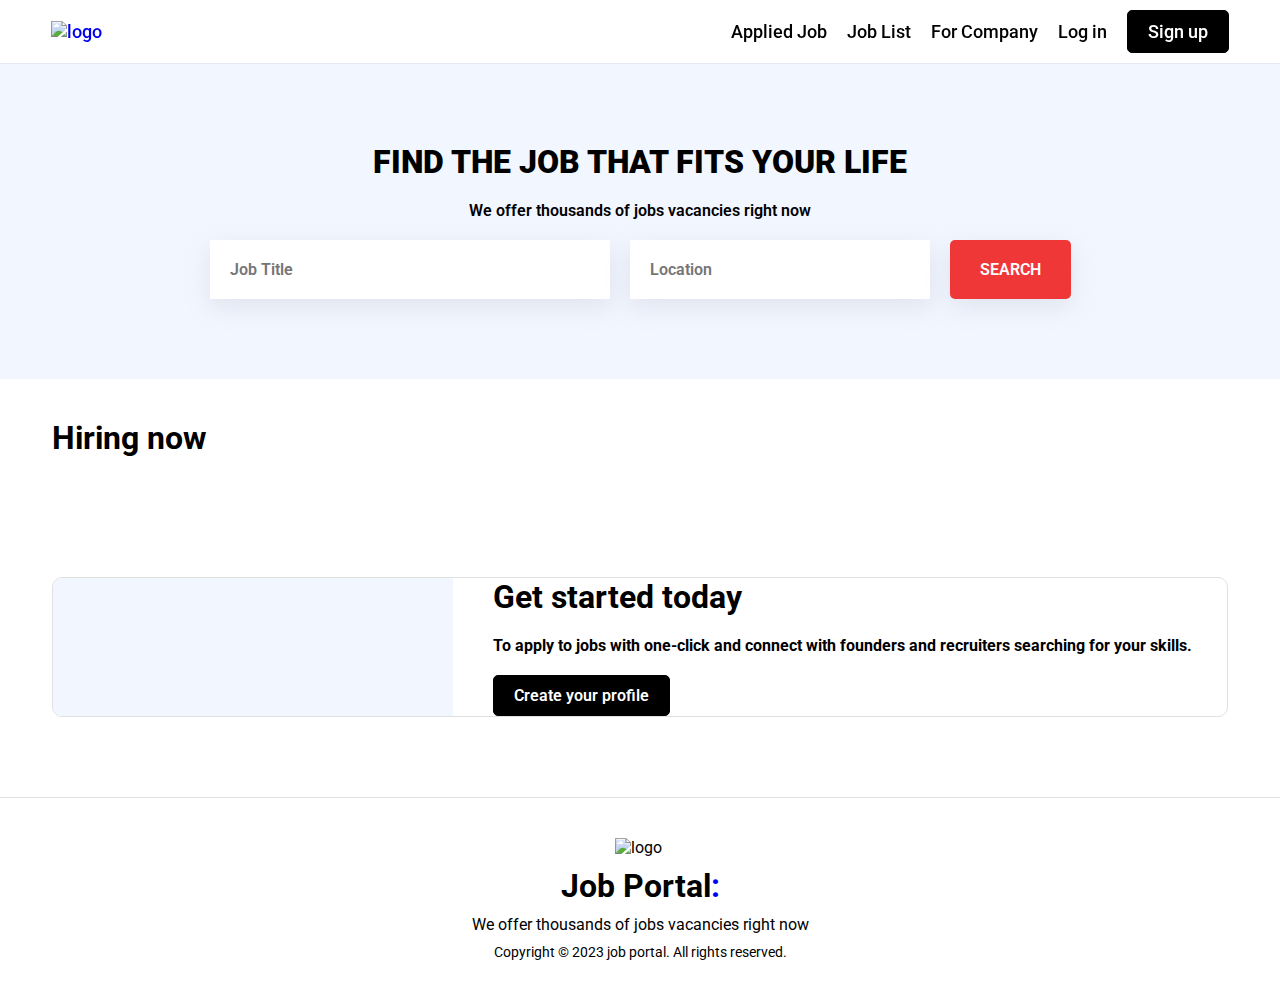
==== Index.html @ 81e7fa02 "feat: apply" ====
<!DOCTYPE html>
<html lang="en">
  <head>
    <meta charset="UTF-8" />
    <meta name="viewport" content="width=device-width, initial-scale=1.0" />
    <title>Job Portal</title>
    <link rel="stylesheet" href="./style/index.css" />
    <link rel="stylesheet" href="./style/home/hero.css" />
    <link rel="stylesheet" href="./style/home/job-list.css" />
    <link rel="stylesheet" href="./style/home/get-start.css" />
    <script
      src="https://kit.fontawesome.com/0eca523b09.js"
      crossorigin="anonymous"
    ></script>
  </head>
  <body>
    <nav class="nav-bar">
      <div>
        <a href="./Index.html">
          <img
            class="logo"
            src="https://encrypted-tbn0.gstatic.com/images?q=tbn:ANd9GcRRUsQiplH_OWtHnMb1Nrk31z58OJN009JG-w&usqp=CAU"
            alt="logo"
        /></a>
        <ul>
          <li>
            <a style="color: black" href="./applied.html">Applied Job</a>
          </li>
          <li>
            <a style="color: black" href="./job-list.html">Job List</a>
          </li>
          <ul class="log"></ul>
        </ul>
        <button id="menu">&#9776;</button>
      </div>
    </nav>
    <aside class="m-nav">
      <ul>
        <li>
          <a style="color: black" href="./applied.html">Applied Job</a>
        </li>
        <li>
          <a style="color: black" href="./job-list.html">Job List</a>
        </li>
        <ul class="log"></ul>
      </ul>
    </aside>
    <section>
      <div class="hero">
        <h1>FIND THE JOB THAT FITS YOUR LIFE</h1>
        <h4>We offer thousands of jobs vacancies right now</h4>
        <div class="search-job">
          <input type="text" name="" id="job-title" placeholder="Job Title" />
          <input type="text" name="" id="location" placeholder="Location" />
          <button class="search-btn">SEARCH</button>
        </div>
      </div>
    </section>
    <div style="width: 95%; margin: auto">
      <section style="padding: 40px 20px">
        <div
          style="
            display: flex;
            justify-content: space-between;
            align-items: center;
            flex-wrap: wrap;
          "
        >
          <h1>Hiring now</h1>
        </div>
        <div id="job-detail"></div>

        <div id="job-list" class="job-list"></div>
      </section>
      <!-- <section style="padding: 0 20px">
        <h1>Trending jobs</h1>
        <div style="padding: 20px 0">
          <div
            style="
              display: flex;
              justify-content: space-between;
              align-items: center;
              border-bottom: 1px solid #e0e0e0;
              padding: 20px 0;
            "
          >
            <div
              style="
                display: flex;
                gap: 10px;
                align-items: center;
                padding: 0 20px;
              "
            >
              <img
                src="https://photos.wellfound.com/startups/i/90183-bed46f22aafe8af7dc65cdd73fff2f76-medium_jpg.jpg?buster=1620918177"
                alt=""
                style="width: 50px; border-radius: 5px"
              />
              <div
                style="
                  display: flex;
                  flex-direction: column;
                  gap: 10px;
                  padding: 0 20px;
                "
              >
                <h4>Discord</h4>
                <p>501-1000 employees</p>
              </div>
            </div>
            <div style="display: flex; gap: 10px">
              <button class="outline-btn">Apply</button>
            </div>
          </div>
          <div
            style="
              display: flex;
              justify-content: space-between;
              align-items: center;
              border-bottom: 1px solid #e0e0e0;
              padding: 20px 0;
            "
          >
            <div
              style="
                display: flex;
                gap: 10px;
                align-items: center;
                padding: 0 20px;
              "
            >
              <img
                src="https://photos.wellfound.com/startups/i/90183-bed46f22aafe8af7dc65cdd73fff2f76-medium_jpg.jpg?buster=1620918177"
                alt=""
                style="width: 50px; border-radius: 5px"
              />
              <div
                style="
                  display: flex;
                  flex-direction: column;
                  gap: 10px;
                  padding: 0 20px;
                "
              >
                <h4>Discord</h4>
                <p>501-1000 employees</p>
              </div>
            </div>
            <div style="display: flex; gap: 10px">
              <button class="outline-btn">Apply</button>
            </div>
          </div>
          <div
            style="
              display: flex;
              justify-content: space-between;
              align-items: center;
              border-bottom: 1px solid #e0e0e0;
              padding: 20px 0;
            "
          >
            <div
              style="
                display: flex;
                gap: 10px;
                align-items: center;
                padding: 0 20px;
              "
            >
              <img
                src="https://photos.wellfound.com/startups/i/90183-bed46f22aafe8af7dc65cdd73fff2f76-medium_jpg.jpg?buster=1620918177"
                alt=""
                style="width: 50px; border-radius: 5px"
              />
              <div
                style="
                  display: flex;
                  flex-direction: column;
                  gap: 10px;
                  padding: 0 20px;
                "
              >
                <h4>Discord</h4>
                <p>501-1000 employees</p>
              </div>
            </div>
            <div style="display: flex; gap: 10px">
              <button class="outline-btn">Apply</button>
            </div>
          </div>
          <div
            style="
              display: flex;
              justify-content: space-between;
              align-items: center;
              border-bottom: 1px solid #e0e0e0;
              padding: 20px 0;
            "
          >
            <div
              style="
                display: flex;
                gap: 10px;
                align-items: center;
                padding: 0 20px;
              "
            >
              <img
                src="https://photos.wellfound.com/startups/i/90183-bed46f22aafe8af7dc65cdd73fff2f76-medium_jpg.jpg?buster=1620918177"
                alt=""
                style="width: 50px; border-radius: 5px"
              />
              <div
                style="
                  display: flex;
                  flex-direction: column;
                  gap: 10px;
                  padding: 0 20px;
                "
              >
                <h4>Discord</h4>
                <p>501-1000 employees</p>
              </div>
            </div>
            <div style="display: flex; gap: 10px">
              <button class="outline-btn">Apply</button>
            </div>
          </div>
        </div>
      </section> -->
      <section class="get-start">
        <img src="https://wellfound.com/images/jobs/gkutg%201.png" alt="" />
        <div class="get-start-dec">
          <h1>Get started today</h1>
          <h4>
            To apply to jobs with one-click and connect with founders and
            recruiters searching for your skills.
          </h4>
          <a href="./Profile.html" class="btn">Create your profile</a>
        </div>
      </section>
    </div>
    <footer>
      <img
        class="logo"
        src="https://encrypted-tbn0.gstatic.com/images?q=tbn:ANd9GcRRUsQiplH_OWtHnMb1Nrk31z58OJN009JG-w&usqp=CAU"
        alt="logo"
      />
      <h1>Job Portal<span style="color: blue">:</span></h1>
      <p>We offer thousands of jobs vacancies right now</p>
      <p style="font-size: 14px">
        Copyright © 2023 job portal. All rights reserved.
      </p>
    </footer>
    <script>
      let actId;
      let U_user = JSON.parse(localStorage?.getItem("user"));
      const jobCard = document.getElementsByClassName("job-card");
      let isDetailOpen = false;
      // showLess.addEventListener("click", () => {
      //   isDetailOpen = false;
      //   jobDetail[0].style.width = isDetailOpen ? "50%" : 0;
      //   showLess.style.display = "none";
      // });
      // for (let i = 0; i < jobCard.length; i++) {
      //   jobCard[i].addEventListener("click", () => {
      //     console.log(jobDetail);
      //     isDetailOpen = !isDetailOpen;
      //     jobDetail[0].style.width = isDetailOpen ? "50%" : 0;
      //     showLess.style.display = "flex";
      //   });
      // }
      let showDetail = true;
      const handleclose = () => {
        showDetail = false;
        document.getElementById("job-detail").innerHTML = "";
      };
      async function postData(url = "", data = {}) {
        const response = await fetch(url, {
          method: "POST",
          mode: "cors",
          cache: "no-cache",
          credentials: "same-origin",
          headers: {
            "Content-Type": "application/json",
          },
          redirect: "follow",
          referrerPolicy: "no-referrer",
          body: JSON.stringify(data),
        });
        return response.json();
      }
      const apply = (J_id) => {
        postData(`http://localhost:9000/Jobs`, {
          J_id: J_id,
          U_id: U_user?.U_id,
          Apply_date:
            new Date().getFullYear() +
            "-" +
            (new Date().getMonth() + 1).toString().padStart(2, "0") +
            "-" +
            String(new Date().getDate()).padStart(2, "0"),
          status: "in-process",
        }).then(() => {
          window.location.reload();
        });
      };
      const getDataById = async (id) => {
        try {
          const response = await fetch(
            `http://localhost:9000/JobsDetails?J_id=${id}`,
            {
              method: "GET",
              mode: "cors",
              cache: "no-cache",
              credentials: "same-origin",
              headers: {
                "Content-Type": "application/json",
              },
              redirect: "follow",
              referrerPolicy: "no-referrer",
            }
          );

          const data = await response.json();
          console.log(data);

          if (data) {
            document.getElementById(
              "job-detail"
            ).innerHTML = ` <div class="job-detail">
                <button id="show-detail" onclick={handleclose()} class="show-detail">&#10005</button>
                <div
                  style="
                    overflow-y: scroll;
                    height: calc(100vh - 90px) !important;
                    padding: 0px 20px 20px 20px;
                  "
                >
                  <div
                    style="
                      display: flex;
                      justify-content: space-between;
                      align-items: center;
                    "
                    class="profile-img-card"
                  >
                    <div style="display: flex; align-items: center; gap: 20px">
                      <div>
                        <img
                          src=${
                            data?.jobDetails?.Comapny_logo ??
                            "https://encrypted-tbn0.gstatic.com/images?q=tbn:ANd9GcRRUsQiplH_OWtHnMb1Nrk31z58OJN009JG-w&usqp=CAU"
                          }
                          alt=""
                          style="width: 50px;
                   border-radius: 5px;
                   flex-shrink: 0 !important;
                   height: 60px;
                   object-fit: contain;"
                        />
                      </div>
                      <div style="display: flex; flex-direction: column; gap: 3px">
                        <h4>${data?.jobDetails?.Company_name ?? ""}</h4>
                        <p>${data?.jobDetails?.Job_industry ?? ""}</p>
                        <p>${data?.jobDetails?.Main_address ?? ""}</p>
                      </div>
                    </div>
                    ${
                      U_user &&
                      `<button class="btn" onclick="apply(${data?.jobDetails?.J_id})">Apply</button>`
                    }
                  </div>
                  <br />
                  <div style="display: flex; gap: 20px">
                    <div>
                      <h5>Posted date</h5>
                      <p>${data?.jobDetails?.Post_date?.split("T")[0] ?? ""}</p>
                    </div>
                    <div>
                      <h5>Due date</h5>
                      <p>${data?.jobDetails?.Due_date?.split("T")[0] ?? ""}</p>
                    </div>
                  </div>
                  <br />
                  <h3>${data?.jobDetails?.Job_title ?? ""}</h3>
                  <br />
                  <p>
                   ${data?.jobDetails?.Job_desc ?? ""}
                  </p>
                  <br />
                  <h4>Industry</h4>
                  <div
                    style="
                      display: flex;
                      gap: 10px;
                      margin-top: 10px;
                      flex-direction: column;
                    "
                  >
                    <p>${data?.jobDetails?.Job_industry ?? ""}</p>
                  </div>
                  <br />
                  <h4>Job Roles</h4>
                  <div
                    style="
                      display: flex;
                      gap: 10px;
                      margin-top: 10px;
                      font-size: large;
                    "
                  >
                    ${data?.jobRoles?.map(
                      (i) => `<div class="tag">${i?.roles}</div>`
                    )}
                  </div>
                  <br />
                  <h4>Requirements</h4>
                  <div
                    style="
                      display: flex;
                      gap: 10px;
                      margin-top: 10px;
                      flex-direction: column;
                    "
                  >
                  ${data?.eduReq?.map((i) => `<p>${i?.Requirements}</p>`)}

                  </div>
                </div>
              </div>`;
          }
        } catch (err) {
          // alert("An error occurred:", error);
        }
      };
      const handleOpen = (id) => {
        actId = id;
        getDataById(id);
        isDetailOpen = !isDetailOpen;
        // document.getElementById("job-detail").style.width = isDetailOpen
        //   ? "50%"
        //   : 0;
      };

      // for (let i = 0; i < jobCard.length; i++) {
      //   jobCard[i].addEventListener("click", () => {
      //     console.log(jobDetail);
      //     isDetailOpen = !isDetailOpen;
      //     jobDetail.style.width = isDetailOpen ? "50%" : 0;
      //   });
      // }

      const getData = async () => {
        try {
          const response = await fetch(`http://localhost:9000/`, {
            method: "GET",
            // body: e,
            mode: "cors",
            cache: "no-cache",
            credentials: "same-origin",
            headers: {
              "Content-Type": "application/json",
            },
            redirect: "follow",
            referrerPolicy: "no-referrer",
          });

          const data = await response.json();
          console.log(data);
          if (data) {
            const jobList = document.getElementById("job-list");
            console.log(jobList);
            jobList.innerHTML = "";
            data?.map((item, index) => {
              jobList.innerHTML += `  <div class="job-card"  onclick={handleOpen(${
                item?.J_id
              })}>
                <div
                  style="
                    display: flex;
                    gap: 10px;
                    align-items: center;
                    padding: 0 20px;
                  "
                >
                  <img
                    src=${
                      item?.Comapny_logo ??
                      "https://encrypted-tbn0.gstatic.com/images?q=tbn:ANd9GcRRUsQiplH_OWtHnMb1Nrk31z58OJN009JG-w&usqp=CAU"
                    }
                    alt=""
                    style="width: 50px; border-radius: 5px;  flex-shrink: 0 !important;
                          height: 60px;
                          object-fit: contain;"
                  />
                  <div
                    style="
                      display: flex;
                      flex-direction: column;
                      gap: 10px;
                      padding: 0 20px;
                    "
                  >
                    <h4>${item?.Company_name}</h4>
                    <p>${item?.Industry}</p>
                  </div>
                </div>
                <h1  style="padding: 0 20px">${item?.Job_title}</h1>
                <p style="padding: 0 20px">
                  ${item?.Job_desc}
                </p>
                <div
                  style="
                    display: flex;
                    flex-direction: column;
                    gap: 10px;
                    padding: 0 20px;
                  "
                >
                <div style="display: flex; gap: 10px;">Location: <span class="tag">${
                  item?.Main_address
                }</span></div>
                  <div style="display: flex; gap: 10px;">Job Tab: <span class="tag">${
                    item?.Job_type
                  }</span></div>
                  <div>Post date: ${item?.Post_date?.split("T")[0]}</div>
                </div>
                <div class="job-card-review">
                  <span>${item?.Open_vacency} Open Position</span>
                  <i class="fa-solid fa-chevron-right"></i>
                </div>
              </div>`;
              return;
            });
          }
        } catch (err) {
          // alert("An error occurred:", error);
        }
      };
      getData();
    </script>
    <script></script>
    <script src="../script/nav.js"></script>
  </body>
</html>
---- style/index.css ----
@import url('https://fonts.googleapis.com/css2?family=Roboto:wght@300&display=swap');

*{
     margin: 0;
     padding: 0;
     box-sizing: border-box;
     font-family: 'Roboto', sans-serif;
}

nav{
     background-color: white;
     display: flex;
     gap: 20px;
     justify-content: space-between;
     z-index: 999;
     padding: 10px 20px;
     align-items: center;
     position: sticky;
     top: 0;
     box-shadow: rgba(0, 0, 0, 0.05) 0px 0px 0px 1px;
}

nav div{
     display: flex;
     gap: 20px;
     align-items: center;
     justify-content: space-between;
     width: 95%;
     margin: auto;
}

nav ul{
     list-style: none;
     display: flex;
     align-items: center;
     gap: 20px;
}

nav button{
     background-color: transparent;
     border: none;
}

.nav-bar img{
     width: 40px;
}

nav a{
     text-decoration: none;
     font-size: 18px;
     font-weight: 500;
     text-align: center;
}

#menu{
     display: none;
}

.m-nav{
     position: fixed;
     top: 0;
     left: 0;
     width: 0px;
     height: 100vh;
     overflow: auto;
     background-color: #fff;
     transition-duration: 300ms;
     z-index: 999;
}

.m-nav a{
     text-decoration: none;
}

.m-nav ul {
     display: flex;
     list-style: none;
     flex-direction: column;
     height: 100%;
     gap: 20px;
     justify-content: center;
     align-items: center;
     white-space: nowrap;
}

.tag{
     padding: 5px;
     display: flex;
     align-items: center;
     justify-content: center;
     row-gap: 10px;
     background: #E0F9EA;
     font-size: 10px;
     border-radius: 10px;
     width: fit-content;
     font-weight: 700;
}


.outline-btn{
     border: 1px solid black;
     border-radius: 5px;
     padding: 10px 20px;
     background-color: transparent !important;
     color: black;
     font-weight: 600;
     font-size: medium;
     cursor: pointer;
     transition: all;
     transition-duration: 300ms;
}

.outline-btn:hover{
     background-color: black !important;
     color: white;
}

.btn{
     border: 1px solid black;
     border-radius: 5px;
     padding: 10px 20px;
     background-color: black !important;
     color: white;
     font-weight: 600;
     font-size: medium;
     cursor: pointer;
     width: fit-content;
     text-decoration: none;
}

footer{
     padding: 40px 10px;
     border-top: 1px solid #e0e0e0;
     display: flex;
     flex-direction: column;
     justify-content: center;
     align-items: center;
     gap: 10px;
     margin-top: 80px;
}
footer img{
     width: 50px;
}

@media only screen and (max-width: 764px)  {

     #menu{
          display: block;
     }
     
     nav ul{
          display: none;
     }
}
---- style/home/hero.css ----
.hero{
     padding: 80px 10px;
     display: flex;
     flex-direction: column;
     justify-content: center;
     align-items: center;
     gap: 20px;
     background-color: rgb(242,246,255);
}

.hero h1{
     font-weight: 900;
}

.hero h4 {
     font-weight: 600;
}

.search-job {
     display: flex;
     gap:20px;
     align-items: center;
     flex-direction: row;
}

.search-job:first-child{
     width: 500px;
}

.search-job input{
     padding: 20px;
     font-size: medium;
     font-weight: 600;
     border: none;
     box-shadow: rgba(149, 157, 165, 0.2) 0px 8px 24px;
     outline: none;
}

#job-title{
     width: 400px;
}

#location{
     width: 300px;
}

.search-btn{
     background: #F03737;
     padding: 20px 30px;
     font-size: medium;
     color: #fff;
     border-radius: 5px;
     font-weight: 600;
     border: none;
     cursor: pointer;
     box-shadow: rgba(149, 157, 165, 0.2) 0px 8px 24px;
}

/* @media only screen and (max-width: 1200px)  {
     
} */

@media only screen and (max-width: 1024px)  {
     
     .search-job{
          flex-direction: column;
     }
}
---- style/home/job-list.css ----
.job-list{
     display: grid;
     grid-template-columns: repeat(4,1fr);
     gap: 40px;
     padding: 20px 0;
}

.custom-select{
     position: relative;
     padding: 10px;
     border: 1px solid gray;
     border-radius: 5px;
     width: fit-content;
     font-size: medium;
}

.job-card{
     padding-top: 20px;
     border: 1px solid #e0e0e0;
     border-radius: 10px;
     display: flex;
     flex-direction: column;
     gap: 15px;
}

.job-card-review{
     border-top: 1px solid #e0e0e0;
     padding: 10px 20px;
     display: flex;
     justify-content: space-between;
     align-items: center;
}

.job-detail{
     height: 100vh;
     width: 100%;
     max-width: 500px;
     position: fixed;
     right: 0;
     top: 0;
     background: #fff;
     transition-duration: 300ms;
     overflow: hidden;
     border-left: 1px solid #e0e0e0;
}

.show-detail{
     display: flex;
     justify-content: center;
     align-items: center;
     border-radius: 10px 0 0 10px;
     margin: 80px 20px 20px 20px;
     padding: 10px;
     font-size: large;
     cursor: pointer;
     color: black;
     border: none;
}


@media only screen and (max-width: 1024px)  {
     
     .job-list{
          grid-template-columns: repeat(3,1fr);
     }
}

@media only screen and (max-width: 764px)  {
     
     .job-list{
          grid-template-columns: repeat(2,1fr);
     }
}

@media only screen and (max-width: 620px)  {
     
     .job-list{
          grid-template-columns: repeat(1,1fr);
     }
}
---- style/home/get-start.css ----
.get-start{
     border: 1px solid #e0e0e0;
     border-radius: 10px;
     display: flex;
     gap: 40px;
     margin: 40px 20px;
     overflow: hidden;
     flex-direction: row;
}

.get-start img{
     width: 400px;
     background-color: rgb(242,246,255);
}

.get-start-dec{
     display: flex;
     flex-direction: column;
     gap: 20px;
     justify-content: center;
}
.get-start-dec h1{
     font-weight: bold;
}

@media only screen and (max-width: 764px)  {
     
     .get-start{
          flex-direction: column;
     }

     .get-start img{
          width: 100%;
     }
}
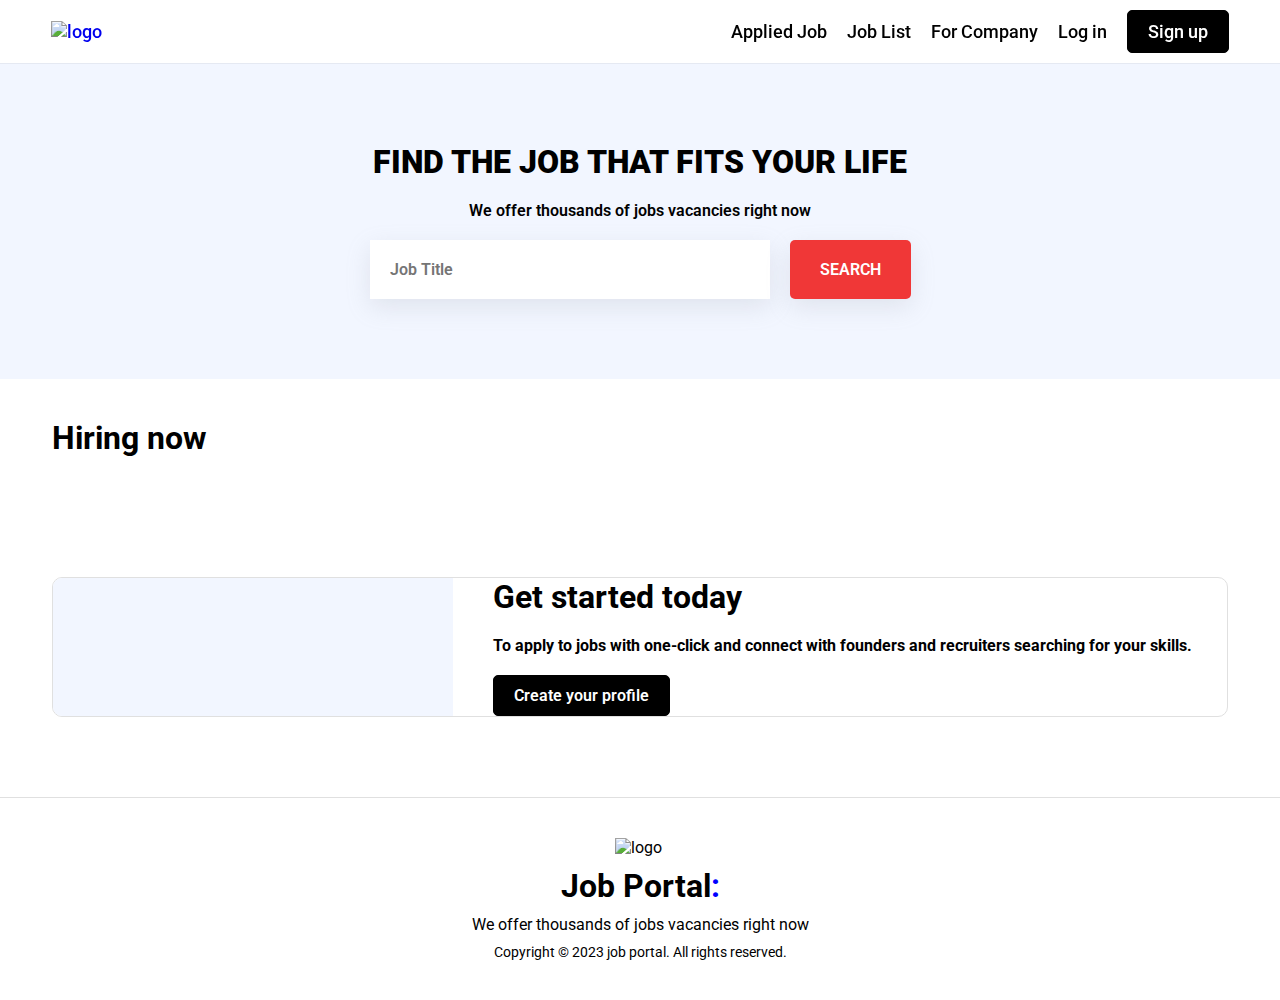
==== commit d353ce33: "feat: job search" ====
--- a/Index.html
+++ b/Index.html
@@ -49,11 +49,17 @@
       <div class="hero">
         <h1>FIND THE JOB THAT FITS YOUR LIFE</h1>
         <h4>We offer thousands of jobs vacancies right now</h4>
-        <div class="search-job">
-          <input type="text" name="" id="job-title" placeholder="Job Title" />
-          <input type="text" name="" id="location" placeholder="Location" />
-          <button class="search-btn">SEARCH</button>
-        </div>
+        <form onsubmit="onsearch(event)" class="search-job">
+          <input
+            type="text"
+            name=""
+            id="job-title"
+            onchange="ontitlechange(event)"
+            placeholder="Job Title"
+          />
+          <!-- <input type="text" name="" id="location" placeholder="Location" /> -->
+          <button class="search-btn" type="submit">SEARCH</button>
+        </form>
       </div>
     </section>
     <div style="width: 95%; margin: auto">
@@ -292,7 +298,7 @@
         return response.json();
       }
       const apply = (J_id) => {
-        postData(`http://localhost:9000/Jobs`, {
+        postData(`http://localhost:9000/Application`, {
           J_id: J_id,
           U_id: U_user?.U_id,
           Apply_date:
@@ -301,7 +307,7 @@
             (new Date().getMonth() + 1).toString().padStart(2, "0") +
             "-" +
             String(new Date().getDate()).padStart(2, "0"),
-          status: "in-process",
+          Status: "in-process",
         }).then(() => {
           window.location.reload();
         });
@@ -368,8 +374,9 @@
                       </div>
                     </div>
                     ${
-                      U_user &&
-                      `<button class="btn" onclick="apply(${data?.jobDetails?.J_id})">Apply</button>`
+                      U_user?.U_id
+                        ? `<button class="btn" onclick="apply(${data?.jobDetails?.J_id})">Apply</button>`
+                        : ``
                     }
                   </div>
                   <br />
@@ -540,6 +547,105 @@
         }
       };
       getData();
+      let searchvalue = "";
+      const ontitlechange = (e) => {
+        searchvalue = e.target.value;
+      };
+      const onsearch = (e) => {
+        e.preventDefault();
+        const getsearch = async (search) => {
+          try {
+            const response = await fetch(
+              `http://localhost:9000/JobsSearch?search=${search}`,
+              {
+                method: "GET",
+                mode: "cors",
+                cache: "no-cache",
+                credentials: "same-origin",
+                headers: {
+                  "Content-Type": "application/json",
+                },
+                redirect: "follow",
+                referrerPolicy: "no-referrer",
+              }
+            );
+
+            const data = await response.json();
+            console.log(data);
+            if (data) {
+              const jobList = document.getElementById("job-list");
+              console.log(jobList);
+              jobList.innerHTML = "";
+              data?.map((item, index) => {
+                jobList.innerHTML += `  <div class="job-card"  onclick={handleOpen(${
+                  item?.J_id
+                })}>
+                <div
+                  style="
+                    display: flex;
+                    gap: 10px;
+                    align-items: center;
+                    padding: 0 20px;
+                  "
+                >
+                  <img
+                    src=${
+                      item?.Comapny_logo ??
+                      "https://encrypted-tbn0.gstatic.com/images?q=tbn:ANd9GcRRUsQiplH_OWtHnMb1Nrk31z58OJN009JG-w&usqp=CAU"
+                    }
+                    alt=""
+                    style="width: 50px; border-radius: 5px;  flex-shrink: 0 !important;
+                          height: 60px;
+                          object-fit: contain;"
+                  />
+                  <div
+                    style="
+                      display: flex;
+                      flex-direction: column;
+                      gap: 10px;
+                      padding: 0 20px;
+                    "
+                  >
+                    <h4>${item?.Company_name}</h4>
+                    <p>${item?.Industry}</p>
+                  </div>
+                </div>
+                <h1  style="padding: 0 20px">${item?.Job_title}</h1>
+                <p style="padding: 0 20px">
+                  ${item?.Job_desc}
+                </p>
+                <div
+                  style="
+                    display: flex;
+                    flex-direction: column;
+                    gap: 10px;
+                    padding: 0 20px;
+                  "
+                >
+                <div style="display: flex; gap: 10px;">Location: <span class="tag">${
+                  item?.Main_address
+                }</span></div>
+                  <div style="display: flex; gap: 10px;">Job Tab: <span class="tag">${
+                    item?.Job_type
+                  }</span></div>
+                  <div>Post date: ${item?.Post_date?.split("T")[0]}</div>
+                </div>
+                <div class="job-card-review">
+                  <span>${item?.Open_vacency} Open Position</span>
+                  <i class="fa-solid fa-chevron-right"></i>
+                </div>
+              </div>`;
+                return;
+              });
+            }
+          } catch (error) {
+            console.error("An error occurred:", error);
+          }
+        };
+        if (searchvalue) {
+          getsearch(searchvalue);
+        }
+      };
     </script>
     <script></script>
     <script src="../script/nav.js"></script>
